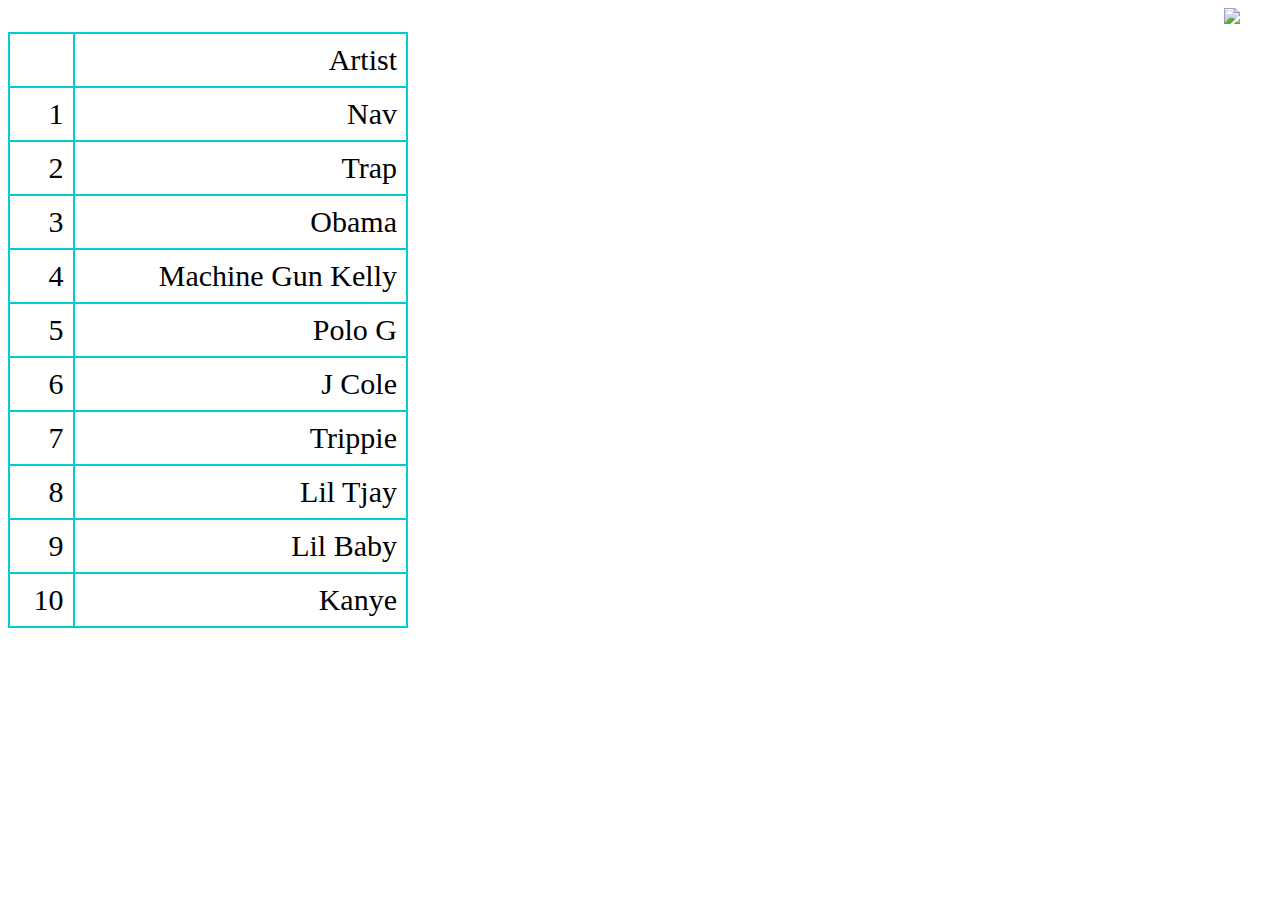
==== raprankings.html @ 0060e28d "Add files via upload" ====
<!DOCTYPE html>
<html>
<head>
	<title>Rapper Rankings</title>
	<link rel="stylesheet" type="text/css" href="shoesStyleSheet.css">
	<style>
		table, th, td{
			border: 2px solid darkturquoise;
			border-collapse: collapse;
		}
		th, td{
			padding: 9px;
			 text-align: right;}
	</style>
</head id="rankingsbackground">
<body id="rankingsbackground">
	<table>
		<table style="table-layout: auto; width: 400px; height: 400px">
		<thead><th>
			<td id="rankingstext" style="font-size: 30px">Artist</td>
		</th></thead>
		<tbody><tr>
			<td id="rankingstext" style="font-size: 30px">1</td>
			<td style="font-size: 30px" id="rankingstext">Nav</td>
			
		</tr>
		<tr>
			<td id="rankingstext" style="font-size: 30px">2</td> 
			<td id="rankingstext" style="font-size: 30px">Trap</td>
			
		</tr>
		<tr>
			<td id="rankingstext" style="font-size: 30px">3</td>
			<td id="rankingstext" style="font-size: 30px">Obama</td>
		<tr>
			<td style="font-size: 30px" id="rankingstext">4</td>
			<td style="font-size: 30px" id="rankingstext">Machine Gun Kelly</td>
		</tr>
		<tr>
			<td style="font-size: 30px" id="rankingstext">5</td>
			<td style="font-size: 30px" id="rankingstext">Polo G</td>
		</tr>
		<tr>
			<td style="font-size: 30px" id="rankingstext">6</td>
			<td style="font-size: 30px" id="rankingstext">J Cole</td>
		</tr>
		
		<tr>
			<td style="font-size: 30px" id="rankingstext">7</td>
			<td style="font-size: 30px" id="rankingstext">Trippie</td>
		</tr>
		<tr>
			<td style="font-size: 30px" id="rankingstext">8</td>
			<td style="font-size: 30px" id="rankingstext">Lil Tjay</td>
		</tr>
		<tr>
			<td style="font-size: 30px" id="rankingstext">9</td>
			<td style="font-size: 30px" id="rankingstext">Lil Baby</td>
		</tr>
		<tr>
			<td style="font-size: 30px" id="rankingstext">10</td>
			<td style="font-size: 30px" id="rankingstext">Kanye</td>
		</tr></tbody>
		<marquee behavior="alternate" direction="left">
		<img id="navsize" src="navphoto.jpg">
		

	</table>

</body>
</html>
---- shoesStyleSheet.css ----
#shoesBackground{background-color: lightsalmon}
#titleColor{color: darkcyan}
#resultsBackground{background-color: lightsalmon}
#listColor{color: dimgray}
.prosSize{font-size: 35px}
ul{color: darkcyan}
ol{color: darkcyan}
#picsize{width: 300px}
a:visited{color: darkcyan}
.listsize{font-size: 25px}
.centertext{text-align: center;}
.center {
  display: block;
  margin-left: 90px;
  margin-right: auto;}
  #borderimg{border: 10px solid #555;}
 #movetext{
 	display: block;
 	margin-left: 700px;
 	margin-right: auto;}
 .bigsize{font-size: 50px}
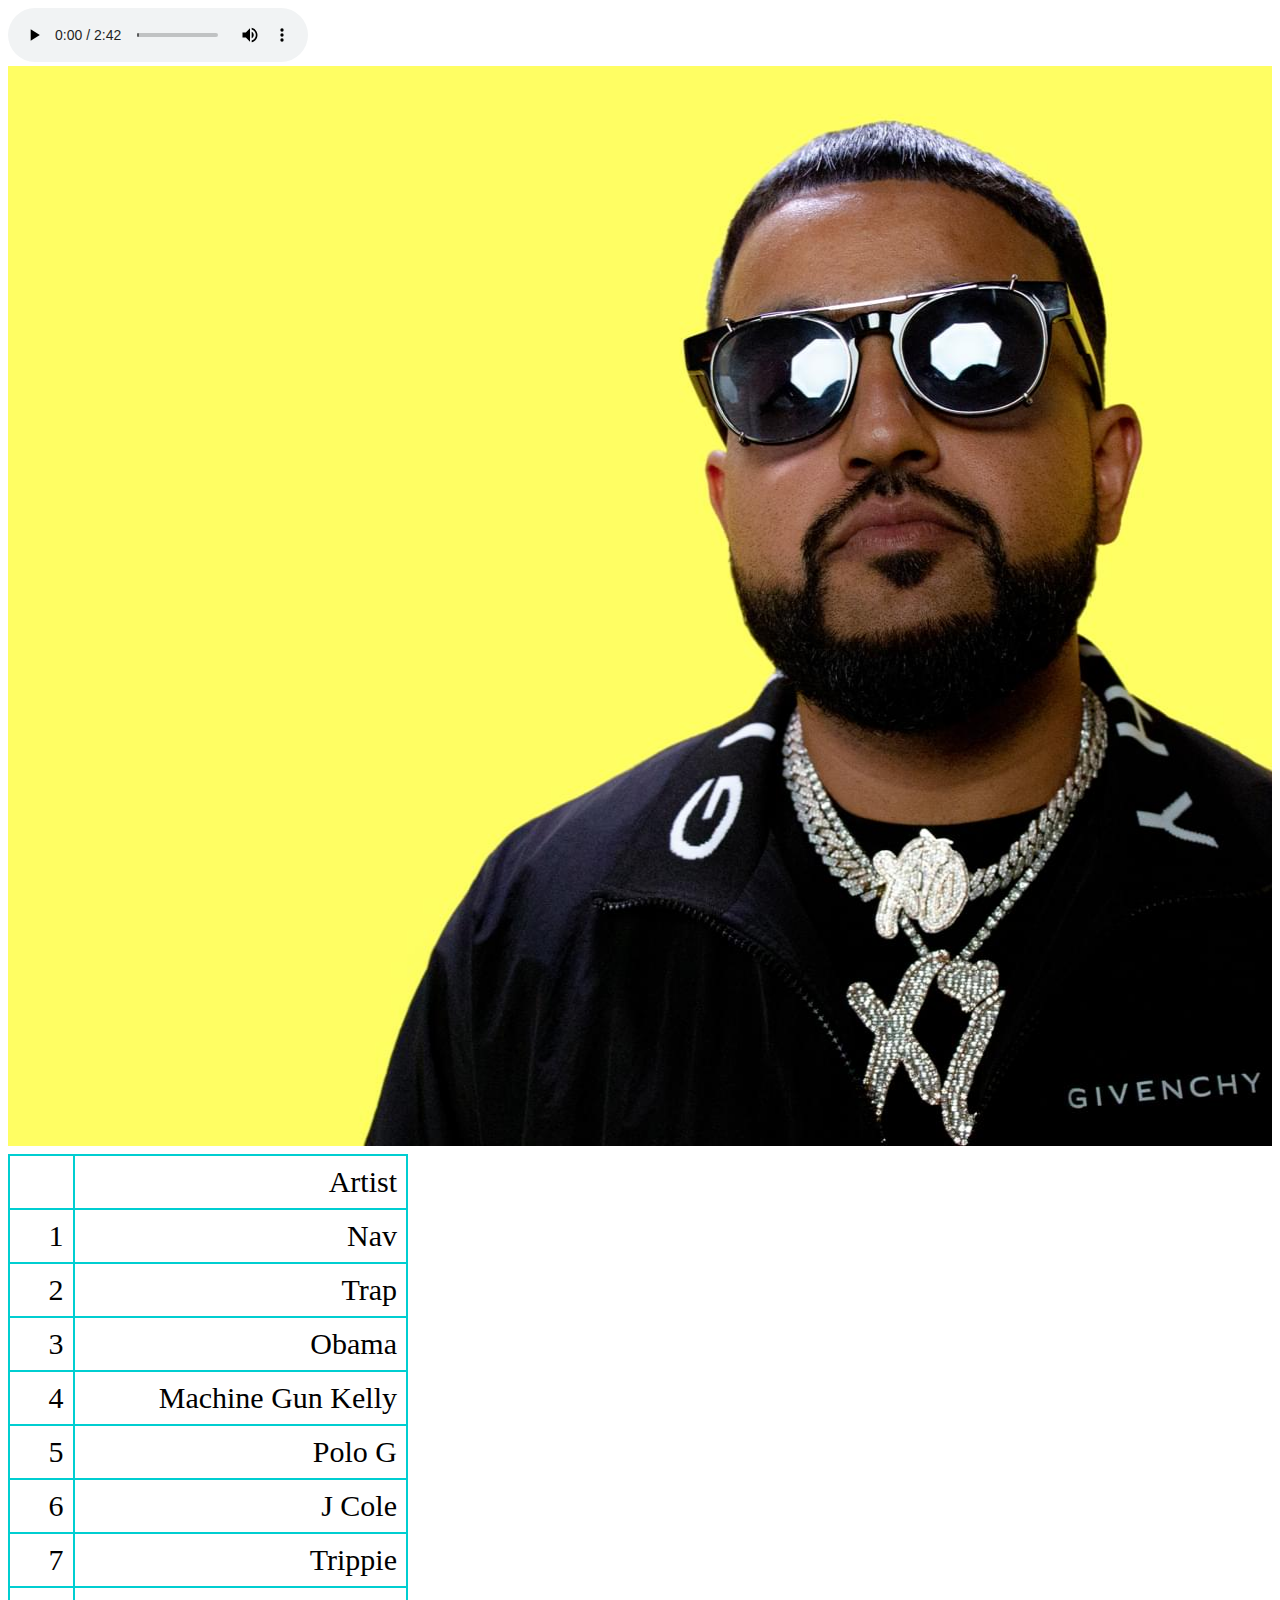
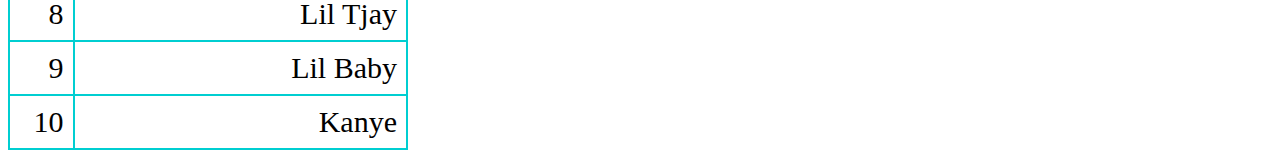
==== commit 18d833e4: "Add files via upload" ====
--- a/raprankings.html
+++ b/raprankings.html
@@ -61,6 +61,8 @@
 			<td style="font-size: 30px" id="rankingstext">10</td>
 			<td style="font-size: 30px" id="rankingstext">Kanye</td>
 		</tr></tbody>
+		<audio src="navsong.mp3" controls>
+		</audio>
 		<marquee behavior="alternate" direction="left">
 		<img id="navsize" src="navphoto.jpg">
 		
